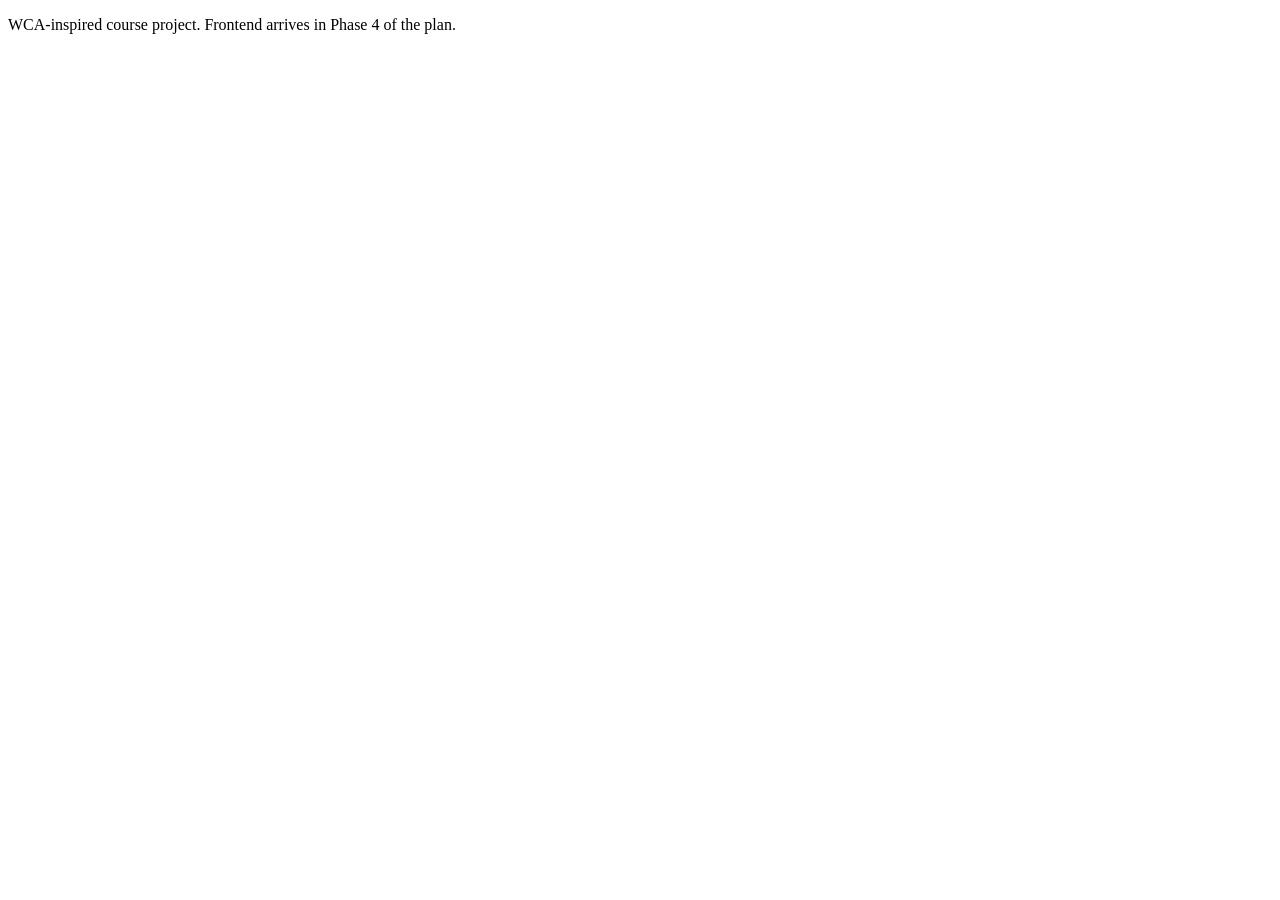
==== src/static/index.html @ c18c3248 "complete phase 1" ====
<!DOCTYPE html>
<html lang="en">
  <head>
    <meta charset="utf-8" />
    <meta name="viewport" content="width=device-width, initial-scale=1" />
    <title>Apparatus</title>
  </head>
  <body>
    <p>WCA-inspired course project. Frontend arrives in Phase 4 of the plan.</p>
  </body>
</html>
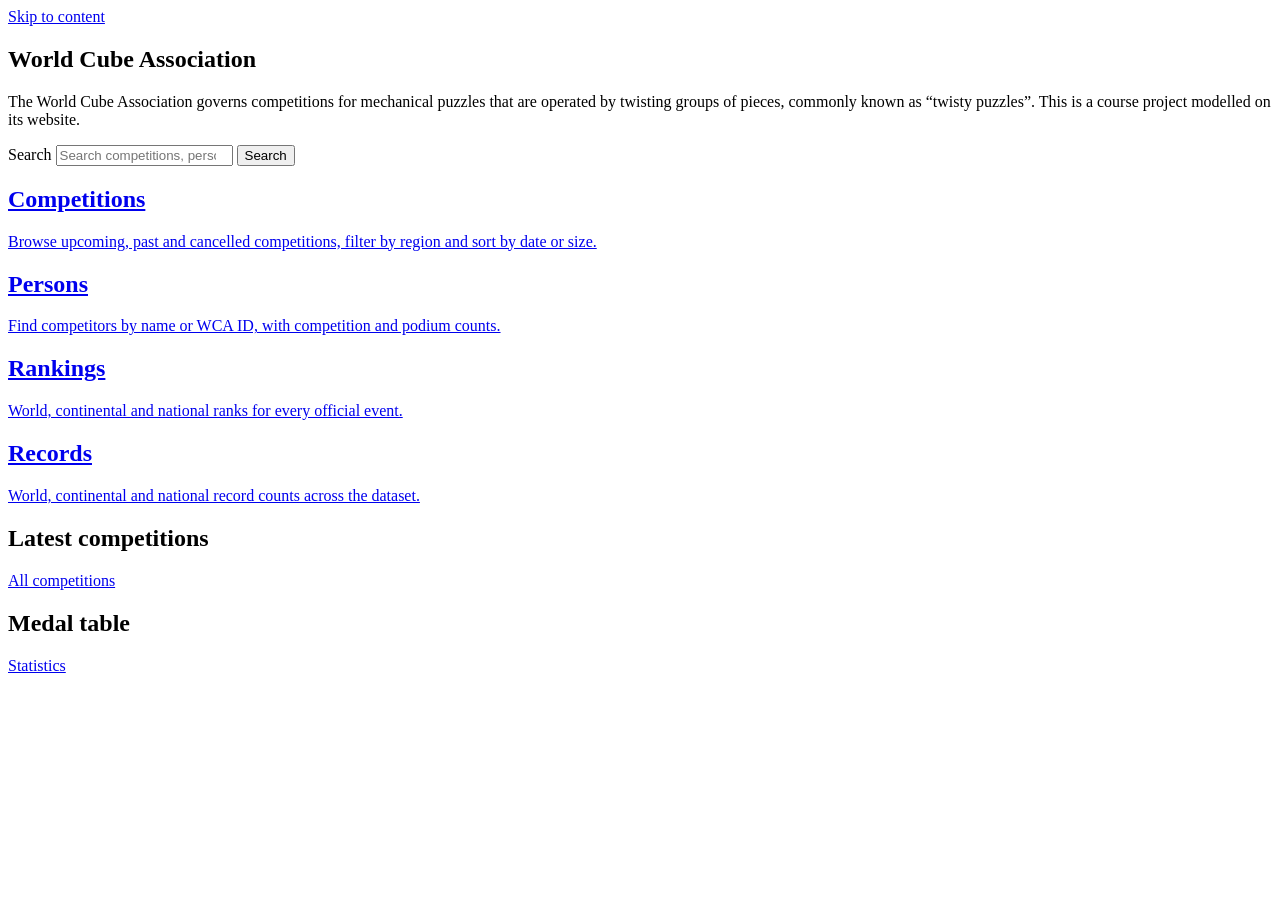
==== commit 6c22cdd5: "complete phase 3 and 4" ====
--- a/src/static/index.html
+++ b/src/static/index.html
@@ -1,11 +1,72 @@
 <!DOCTYPE html>
 <html lang="en">
-  <head>
-    <meta charset="utf-8" />
-    <meta name="viewport" content="width=device-width, initial-scale=1" />
-    <title>Apparatus</title>
-  </head>
-  <body>
-    <p>WCA-inspired course project. Frontend arrives in Phase 4 of the plan.</p>
-  </body>
+<head>
+  <meta charset="utf-8" />
+  <meta name="viewport" content="width=device-width, initial-scale=1" />
+  <title>World Cube Association</title>
+  <link rel="stylesheet" href="/css/style.css" />
+</head>
+<body>
+  <a class="skip-link" href="#main">Skip to content</a>
+  <header data-shell="header"></header>
+
+  <section class="hero">
+    <div class="container">
+      <h1>World Cube Association</h1>
+      <p>
+        The World Cube Association governs competitions for mechanical puzzles that are
+        operated by twisting groups of pieces, commonly known as “twisty puzzles”.
+        This is a course project modelled on its website.
+      </p>
+      <form class="header-search" role="search" action="/search.html">
+        <label class="skip-link" for="hero-q">Search</label>
+        <input id="hero-q" type="search" name="q" placeholder="Search competitions, persons, WCA IDs" />
+        <button type="submit">Search</button>
+      </form>
+    </div>
+  </section>
+
+  <main id="main">
+    <div class="container">
+      <div class="tile-grid">
+        <a class="tile" href="/competitions.html">
+          <h2>Competitions</h2>
+          <p>Browse upcoming, past and cancelled competitions, filter by region and sort by date or size.</p>
+        </a>
+        <a class="tile" href="/persons.html">
+          <h2>Persons</h2>
+          <p>Find competitors by name or WCA ID, with competition and podium counts.</p>
+        </a>
+        <a class="tile" href="/rankings.html">
+          <h2>Rankings</h2>
+          <p>World, continental and national ranks for every official event.</p>
+        </a>
+        <a class="tile" href="/records.html">
+          <h2>Records</h2>
+          <p>World, continental and national record counts across the dataset.</p>
+        </a>
+      </div>
+
+      <div class="row">
+        <div class="col">
+          <div class="section-title">
+            <h2>Latest competitions</h2>
+            <a href="/competitions.html">All competitions</a>
+          </div>
+          <div id="latest-competitions"></div>
+        </div>
+        <div class="col">
+          <div class="section-title">
+            <h2>Medal table</h2>
+            <a href="/stats.html">Statistics</a>
+          </div>
+          <div id="medal-table"></div>
+        </div>
+      </div>
+    </div>
+  </main>
+
+  <footer data-shell="footer"></footer>
+  <script type="module" src="/js/pages/home.js"></script>
+</body>
 </html>
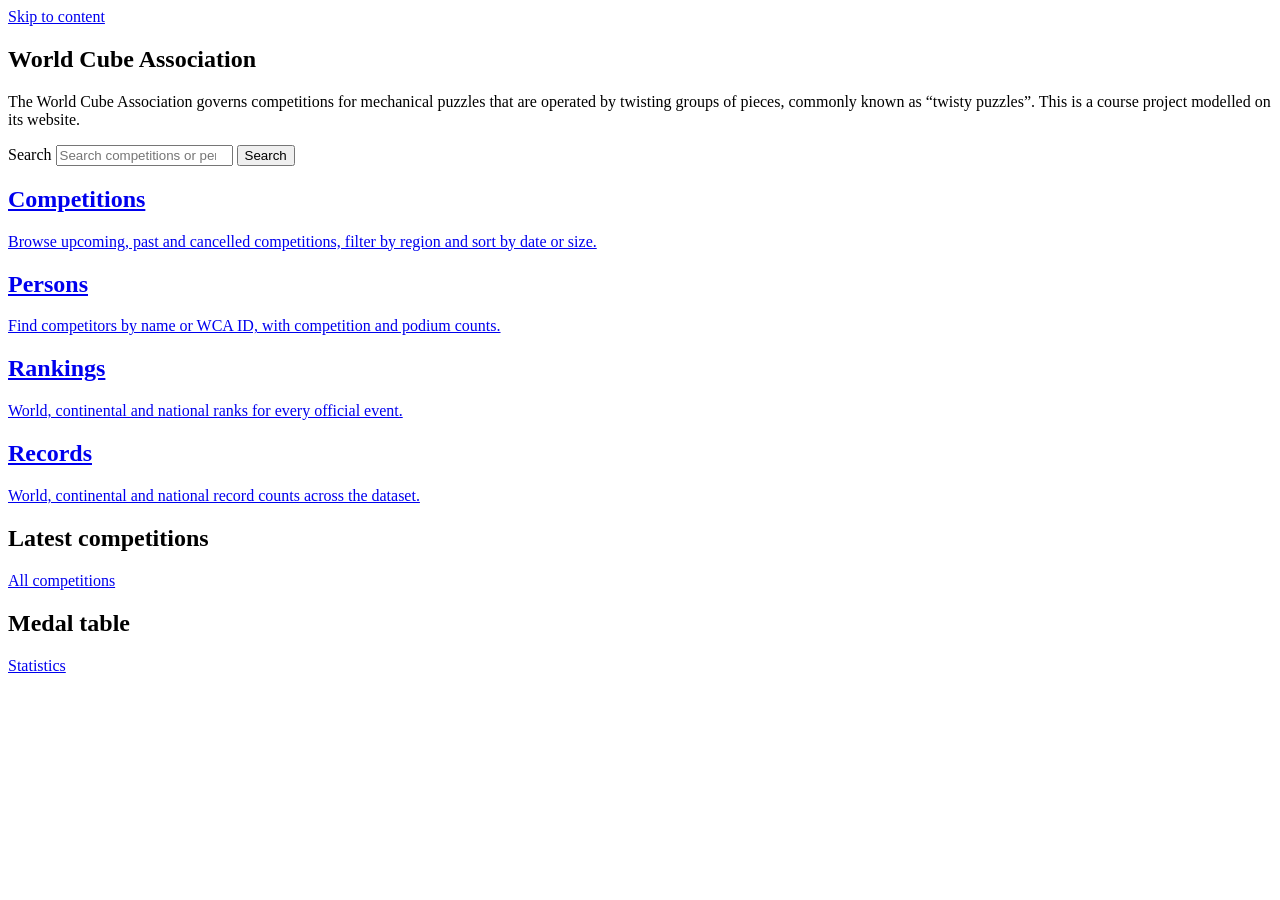
==== commit 304ec9c2: "UI bug fix and create python code_inventory" ====
--- a/src/static/index.html
+++ b/src/static/index.html
@@ -20,7 +20,7 @@
       </p>
       <form class="header-search" role="search" action="/search.html">
         <label class="skip-link" for="hero-q">Search</label>
-        <input id="hero-q" type="search" name="q" placeholder="Search competitions, persons, WCA IDs" />
+        <input id="hero-q" type="search" name="q" placeholder="Search competitions or persons" />
         <button type="submit">Search</button>
       </form>
     </div>
